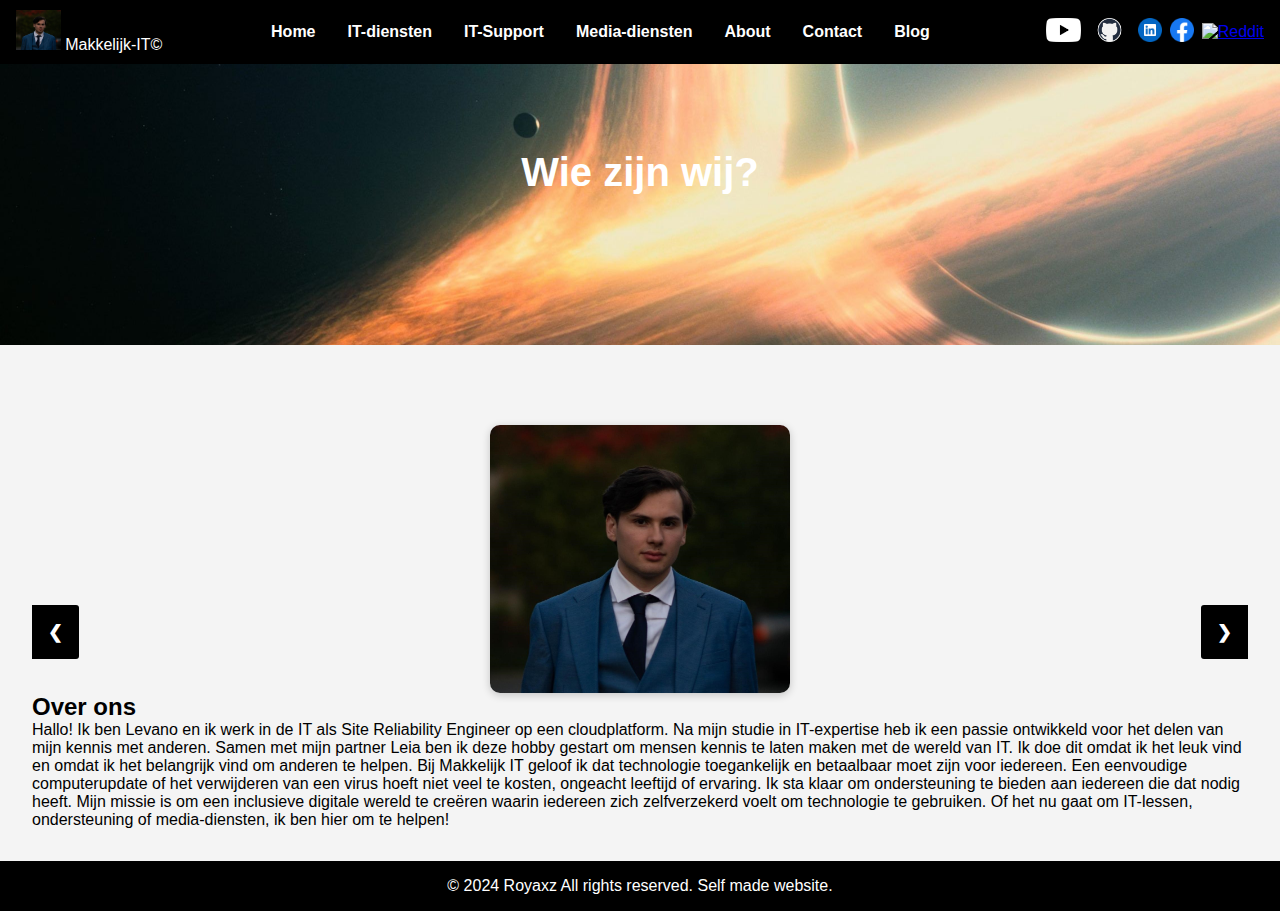
==== about.html @ e86da65b "Je commit boodschap hier" ====
<!DOCTYPE html>
<html lang="en">
<head>
    <meta charset="UTF-8">
    <meta name="viewport" content="width=device-width, initial-scale=1.0">
    <title>About Me - Makkelijk IT</title>
    <link rel="stylesheet" href="st.css">
    <style>
        /* Slideshow styles */
        .slideshow-container {
            position: relative;
            max-width: 100%;
            margin: auto;
        }

        .mySlides {
            display: none;
        }

        .portrait-photo {
            width: 100%;
            max-width: 300px; /* Adjust as needed */
        }

        .active {
            display: block;
        }

        /* Navigation buttons */
        .prev, .next {
            cursor: pointer;
            position: absolute;
            top: 50%;
            width: auto;
            padding: 16px;
            margin-top: -22px;
            color: white;
            font-weight: bold;
            font-size: 18px;
            transition: 0.6s ease;
            border-radius: 0 3px 3px 0;
            user-select: none;
        }

        .next {
            right: 0;
            border-radius: 3px 0 0 3px;
        }

        .prev:hover, .next:hover {
            background-color: rgba(0, 0, 0, 0.8);
        }
    </style>
</head>
<body>
    <header>
        <div class="logo">
            <img src="images/me.jpg" alt="Logo">
            <a>Makkelijk-IT©</a>
        </div>
        <div class="menu-toggle">
            <span></span>
            <span></span>
            <span></span>
        </div>
        <nav>
            <ul>
                <li><a href="index.html">Home</a></li>
                <li><a href="html.html">IT-diensten</a></li>
                <li><a href="html.html">IT-Support</a></li>
                <li><a href="html.html">Media-diensten</a></li>
                <li><a href="about.html">About</a></li>
                <li><a href="html.html">Contact</a></li>
                <li><a href="html.html">Blog</a></li>
            </ul>
        </nav>
        <div class="social-icons">
            <a href="https://www.youtube.com/@sudosumaster" target="_blank">
                <img src="icons/ytt.png" alt="YouTube">
            </a>
            <a href="https://www.github.com" target="_blank">
                <img src="icons/gitt.png" alt="GitHub">
            </a>
            <a href="https://www.linkedin.com/in/levanomoermond-999b70215/" target="_blank">
                <img src="icons/link.png" alt="LinkedIn">
            </a>
            <a href="https://www.linkedin.com/in/levanomoermond-999b70215/" target="_blank">
                <img src="icons/fcb.png" alt="Facebook">
            </a>
            <a href="https://www.linkedin.com/in/levanomoermond-999b70215/" target="_blank">
                <img src="icons/r.png" alt="Reddit">
            </a>
        </div>
    </header>

    <!-- Banner section -->
    <div class="banner">
        <h1>Wie zijn wij?</h1>
    </div>

    <main>
        <div class="slideshow-container">
            <!-- Slide 1 -->
            <div class="mySlides active">
                <img src="images/me.jpg" alt="Portret" class="portrait-photo">
                <h2>Over ons</h2>
                <p>
                    Hallo! Ik ben Levano en ik werk in de IT als Site Reliability Engineer op een cloudplatform. Na mijn studie in IT-expertise heb ik een passie ontwikkeld voor het delen van mijn kennis met anderen. Samen met mijn partner Leia ben ik deze hobby gestart om mensen kennis te laten maken met de wereld van IT. Ik doe dit omdat ik het leuk vind en omdat ik het belangrijk vind om anderen te helpen.

                    Bij Makkelijk IT geloof ik dat technologie toegankelijk en betaalbaar moet zijn voor iedereen. Een eenvoudige computerupdate of het verwijderen van een virus hoeft niet veel te kosten, ongeacht leeftijd of ervaring. Ik sta klaar om ondersteuning te bieden aan iedereen die dat nodig heeft.
                    Mijn missie is om een inclusieve digitale wereld te creëren waarin iedereen zich zelfverzekerd voelt om technologie te gebruiken.
                    Of het nu gaat om IT-lessen, ondersteuning of media-diensten, ik ben hier om te helpen!
                </p>
            </div>

            <!-- Slide 2 -->
            <div class="mySlides">
                <img src="images/cat1.jpg" alt="Portret" class="portrait-photo">
                <h2>Hallo</h2>
                <p>
                    Hallo! Ik ben Leia en ik ben student aan de Hanzehogeschool, waar ik media vormgeving studeer op hbo-niveau. Ik ben erg creatief en heb een sterke affiniteit met computers. Ik help graag mijn oma en vrienden met digitale problemen en vraagstukken. Daarnaast vind ik het leuk om foto’s te maken en video's te editen.

                    Ook kan ik audio- en videomedia omzetten naar digitale formaten en mooie fotoboeken of videoboeken maken. Samen met mijn partner heb ik dit bedrijf als hobby gestart om mijn kennis uit te breiden en mensen te helpen.
                </p>
            </div>

            <!-- Navigation buttons -->
            <a class="prev" onclick="changeSlide(-1)">&#10094;</a>
            <a class="next" onclick="changeSlide(1)">&#10095;</a>
        </div>
    </main>

    <footer>
        <p>&copy; 2024 Royaxz All rights reserved. Self made website.</p>
    </footer>

    <script>
        let slideIndex = 0;
        showSlides();

        function showSlides() {
            const slides = document.getElementsByClassName("mySlides");
            for (let i = 0; i < slides.length; i++) {
                slides[i].style.display = "none";  
            }
            slideIndex++;
            if (slideIndex > slides.length) {slideIndex = 1}    
            slides[slideIndex - 1].style.display = "block";  
        }

        function changeSlide(n) {
            slideIndex += n;
            const slides = document.getElementsByClassName("mySlides");
            if (slideIndex > slides.length) {slideIndex = 1}
            if (slideIndex < 1) {slideIndex = slides.length}
            for (let i = 0; i < slides.length; i++) {
                slides[i].style.display = "none";  
            }
            slides[slideIndex - 1].style.display = "block";  
        }
    </script>
</body>
</html>
---- st.css ----
* {
    margin: 0;
    padding: 0;
    box-sizing: border-box;
    font-family: Arial, sans-serif;
}

body {
    display: flex;
    flex-direction: column;
    min-height: 100vh;
}

header {
    background-color: #000000;
    color: #fff;
    padding: 1rem;
    display: flex;
    justify-content: space-between;
    align-items: center;
    width: 100%;
    position: fixed;
    top: 0;
    left: 0;
    z-index: 1000;
    height: 64px; /* Adjust based on your header's padding for consistency */
}

header .logo img {
    height: 40px;
}

header nav ul {
    list-style: none;
    display: flex;
    justify-content: center;
    flex-grow: 1;
}

header nav ul li {
    margin: 0 1rem;
}

header nav ul li a {
    color: #fff;
    text-decoration: none;
    font-weight: bold;
    position: relative;
    transition: color 0.3s;
}

header nav ul li a::after {
    content: '';
    position: absolute;
    width: 100%;
    height: 2px;
    bottom: -2px;
    left: 0;
    background-color: transparent;
    transition: background-color 0.3s, width 0.3s;
}

header nav ul li a:hover {
    color: #b9f5be;
}

header nav ul li a:hover::after {
    background-color: #c9ffcd;
    width: 100%;
}

header .social-icons {
    display: flex;
    align-items: center;
}

header .social-icons a img {
    height: 24px;
    margin-left: 0.5rem;
}

header .menu-toggle {
    display: none;
    flex-direction: column;
    cursor: pointer;
}

header .menu-toggle span {
    background-color: #fff;
    height: 3px;
    width: 25px;
    margin: 4px 0;
    transition: all 0.3s;
}

header nav.active {
    display: flex; /* Display the nav when the active class is added */
}

header nav {
    display: flex; /* Hide the nav initially */
}

main {
    flex: 1;
    padding: 5rem 2rem 2rem 2rem; /* Adjust padding to account for fixed header */
    background-color: #f4f4f4;
}

footer {
    background-color: #000000;
    color: #fff;
    text-align: center;
    padding: 1rem 0;
}

/* Responsive styles */
@media (max-width: 768px) {
    header {
        padding: 0.5rem;
    }

    header .logo {
        flex: 1;
    }

    header nav {
        display: none;
        flex-direction: column;
        align-items: flex-end;
        width: 100%;
    }

    header nav ul {
        flex-direction: column;
        align-items: flex-end;
        width: auto;
        background-color: #333;
        position: absolute;
        top: 60px;
        right: 20px;
        padding: 1rem;
        box-shadow: 0 4px 8px rgba(0,0,0,0.1);
        border-radius: 4px;
    }

    header nav ul li {
        margin: 1rem 0;
    }

    header .social-icons {
        flex: 1;
        justify-content: flex-end;
    }

    header .menu-toggle {
        display: flex;
    }
}

@media (max-width: 480px) {
    header .logo img {
        height: 30px;
    }

    header nav ul li {
        margin: 0.5rem 0;
    }

    header .social-icons a img {
        height: 20px;
        margin-left: 0.5rem;
    }
}

/* Beginning of banner */
/* Banner Styles */
/* Update de main-banner stijl om de content goed te positioneren */
.main-banner {
    position: relative;
    height: 70vh; /* Keep this as is */
    margin-top: 64px; /* Add this to push the banner down below the header */
    display: flex;
    align-items: center;
    justify-content: center;
    text-align: center;
    color: white;
    overflow: hidden;
}

/* Banner content positionering */
.banner-content {
    position: absolute; /* Absoluut positioneren zodat het over de afbeeldingen komt */
    bottom: 20px; /* Margin aan de onderkant */
    left: 50%;
    transform: translateX(-50%); /* Horizontaal centreren */
    max-width: 600px; /* Maximale breedte voor tekstinhoud */
    z-index: 10; /* Zorg dat de inhoud boven de afbeeldingen ligt */
}

.banner-content h1 {
    font-size: 4em;
    margin: 0;
    font-weight: 700;
}

.banner-content p {
    font-size: 1.5em;
    margin: 40px 0;
    font-weight: 300;
}

.banner-content .btn {
    background-color: #000000;
    color: white;
    padding: 15px 30px;
    text-decoration: none;
    border-radius: 50px;
    font-size: 1em;
    transition: background-color 0.3s;
    display: inline-block;
}

/* De hover effect voor de knop */
.banner-content .btn:hover {
    background-color: #005bb5;
}

.banner-slides {
    position: relative;
    width: 100%;
    height: 100%;
    animation: slide 15s infinite; /* Slide animation */
}

.banner-slide {
    position: absolute;
    top: 0;
    left: 0;
    width: 100%;
    height: 100%;
    opacity: 0; /* Hide all slides initially */
    transition: opacity 1s ease-in-out; /* Smooth transition for opacity */
}

/* Show the first slide */
.banner-slide:nth-child(1) {
    opacity: 1;
    animation: fade 15s infinite; /* Fade in for the first slide */
}

.banner-slide:nth-child(2) {
    opacity: 0;
    animation: fade 15s infinite 5s; /* Fade in for the second slide after 5s */
}

.banner-slide:nth-child(3) {
    opacity: 0;
    animation: fade 15s infinite 10s; /* Fade in for the third slide after 10s */
}

/* Animation keyframes for sliding effect */
@keyframes fade {
    0% {
        opacity: 0;
    }
    10% {
        opacity: 1; /* Fully visible */
    }
    30% {
        opacity: 1; /* Remain visible */
    }
    40% {
        opacity: 0; /* Fade out */
    }
}

.banner-slide img {
    width: 100%;
    height: 100%;
    object-fit: cover; /* Ensure the image covers the container */
}


.main-banner .banner-content {
    max-width: 600px;
}

.main-banner h1 {
    font-size: 4em;
    margin: 0;
    font-weight: 700;
}

.main-banner p {
    font-size: 1.5em;
    margin: 40px 0;
    font-weight: 300;
}

.main-banner .btn {
    background-color: #000000;
    color: white;
    padding: 15px 30px;
    text-decoration: none;
    border-radius: 50px;
    font-size: 1em;
    transition: background-color 0.3s;
    display: inline-block;
}

.main-banner .btn:hover {
    background-color: #005bb5;
}

/* Ending of banner */
.btn {
    padding: 15px 40px;
    border: none;
    outline: none;
    color: #FFF;
    cursor: pointer;
    position: relative;
    z-index: 0;
    border-radius: 12px;
    text-decoration: none;
}

.btn::after {
    content: "";
    z-index: -1;
    position: absolute;
    width: 100%;
    height: 100%;
    background-color: #333;
    left: 0;
    top: 0;
    border-radius: 10px;
}

/* glow */
.btn::before {
    content: "";
    background: linear-gradient(
        45deg,
        #FF0000, #FF7300, #FFFB00, #48FF00,
        #00FFD5, #002BFF, #FF00C8, #FF0000
    );
    position: absolute;
    top: -2px;
    left: -2px;
    background-size: 600%;
    z-index: -1;
    width: calc(100% + 4px);
    height:  calc(100% + 4px);
    filter: blur(8px);
    animation: glowing 20s linear infinite;
    transition: opacity .3s ease-in-out;
    border-radius: 10px;
    opacity: 0;
}

@keyframes glowing {
    0% {background-position: 0 0;}
    50% {background-position: 400% 0;}
    100% {background-position: 0 0;}
}

/* hover */
.btn:hover::before {
    opacity: 1;
}

.btn:active:after {
    background: transparent;
}

.btn:active {
    color: #000;
    font-weight: bold;
}

/* Update product section */
.product-section {
    display: flex; /* Gebruik flexbox */
    flex-wrap: wrap; /* Zorg ervoor dat producten kunnen doorlopen naar een nieuwe regel */
    justify-content: center; /* Centreer de producten horizontaal */
    gap: 20px; /* Ruimte tussen de producten */
    padding: 20px; /* Optionele padding rondom de grid */
}

/* Update individuele productstijl */
.product {
    position: relative;
    overflow: hidden;
    border-radius: 5px;
    transition: transform 0.3s ease;
    width: 100%; /* Set a larger width for the product containers */
    max-width: 500px; /* Vergroot de maximale breedte van de productcontainers */
    text-align: center;
}

/* Style the images */
.product img {
    width: 100%;
    height: 500px; /* Stel een vaste hoogte in voor de afbeeldingen */
    object-fit: cover;
    transition: transform 0.5s ease;
}

/* Overlay content (text and button) on top of the image */
.product-content {
    position: absolute;
    top: 0;
    left: 0;
    width: 100%;
    height: 100%;
    display: flex;
    flex-direction: column;
    justify-content: center;
    align-items: center;
    background-color: rgba(0, 0, 0, 0.5);
    color: white;
    opacity: 1;
    transition: transform 0.3s ease;
}

/* Style the text inside the overlay */
.product-content h2 {
    margin-bottom: 10px;
    font-size: 2rem; /* Vergroot de fontgrootte van de titel */
    font-weight: bold;
}

/* Style the button inside the overlay */
.product-content .btn {
    background-color: #fff;
    color: #ffffff; /* Change button text color to contrast */
    padding: 15px 30px; /* Vergroot de padding van de knop */
    text-decoration: none;
    border-radius: 50px;
    font-size: 1.2rem; /* Vergroot de fontgrootte van de knop */
    transition: background-color 0.3s ease;
}

.product-content .btn:hover {
    background-color: #005bb5;
    color: #fff;
}
/* Rainbow Animation */


/* Hover effect for banner h1 */
.main-banner:hover .banner-content h1 {
    animation: rainbow 3.5s linear infinite; /* Apply rainbow animation on hover of the banner */
}
/* Hover effect to grow the entire product */
/* Rainbow Animation */
@keyframes rainbow {
    0% { color: #FF0000; }
    14% { color: #FF7F00; }
    28% { color: #FFFF00; }
    42% { color: #00FF00; }
    57% { color: #00FFFF; }
    71% { color: #0000FF; }
    85% { color: #4B0082; }
    100% { color: #FF0000; }
}

/* Hover effect for product */
.product:hover .product-content h2 {
    animation: rainbow 3.5s linear infinite; /* Apply rainbow animation */
}

/* Hover effect for the product */
.product:hover {
    transform: scale(1.05); /* Scale up the product slightly */
    z-index: 1; /* Bring the hovered product on top */
    transition: transform 0.3s ease; /* Smooth transition */
}


/* For smaller screens */
@media (max-width: 768px) {
/* Hover effect for banner h1 */
.main-banner .banner-content h1:hover {
    animation: rainbow 3.5s linear infinite; /* Apply rainbow animation */
}

}

@media (max-width: 480px) {
/* Hover effect for banner h1 */
.main-banner .banner-content h1:hover {
    animation: rainbow 3.5s linear infinite; /* Apply rainbow animation */
}

}

/* For smaller screens */
@media (max-width: 768px) {
    .product-section {
        grid-template-columns: repeat(2, 1fr); /* Show 2 products per row */
    }
}

@media (max-width: 480px) {
    .product-section {
        grid-template-columns: 1fr; /* Show 1 product per row */
    }
}



/*#####################################################*/
/* Banner Styles */
.banner {
    background-image: url('images/stl.jpg'); /* Vervang met je eigen afbeeldingspad */
    background-size: cover; /* Zorgt ervoor dat de afbeelding de hele banner bedekt */
    background-position: center; /* Centreert de afbeelding */
    text-align: center; /* Centreert de tekst in de banner */
    color: white; /* Maak de tekst wit voor beter contrast */
    padding: 150px 20px; /* Verhoog de padding voor meer hoogte (150px boven en onder) */
    position: relative; /* Positie instellen voor absolute elementen als dat nodig is */
}

/* Style for the banner heading */
.banner h1 {
    font-size: 2.5em; /* Font size for the heading */
    margin: 0; /* Remove margin */
}

/* Style for the banner paragraph */
.banner p {
    font-size: 1.2em; /* Font size for the paragraph */
}

.about-section {
    display: flex;
    margin-top: 64px; /* Dit zorgt ervoor dat de sectie onder de header staat */
    padding: 20px;
}

.about-left {
    flex: 1; /* Neem 50% van de breedte in */
    padding-right: 20px; /* Ruimte tussen de twee secties */
}

.about-right {
    flex: 1; /* Neem ook 50% van de breedte in */
    position: relative; /* Nodig voor slideshow */
}

.about-title {
    text-align: center; /* Centreert de titel */
    margin: 20px 0; /* Voeg wat ruimte boven en onder de titel toe */
}

.portrait-photo {
    width: 80%; /* Set a smaller width */
    max-width: 300px; /* Max width to avoid large images */
    margin: 0 auto; /* Center the image horizontally */
    display: block; /* Display block to use margin auto */
    border-radius: 10px; /* Optional styling */
    box-shadow: 0 2px 8px rgba(0, 0, 0, 0.2); /* Optional shadow */
}
.slideshow-container {
    position: relative;
    max-width: 100%; /* Zorg dat de slideshow niet te breed is */
    margin: auto;
}

.mySlides {
    display: none; /* Verberg alle slides standaard */
}

/* Navigation buttons */
.prev, .next {
    cursor: pointer;
    position: absolute;
    top: 50%;
    width: auto;
    padding: 16px;
    margin-top: -22px;
    color: white; /* Tekstkleur wit voor contrast */
    background-color: black; /* Achtergrondkleur zwart */
    font-weight: bold;
    font-size: 18px;
    transition: 0.6s ease;
    border-radius: 3px; /* Ronde hoeken */
    user-select: none; /* Voorkomt dat de tekst geselecteerd kan worden */
}

.next {
    right: 0;
}

.prev:hover, .next:hover {
    background-color: black; /* Blijf zwart bij hover */
    color: white; /* Tekstkleur blijft wit bij hover */
}
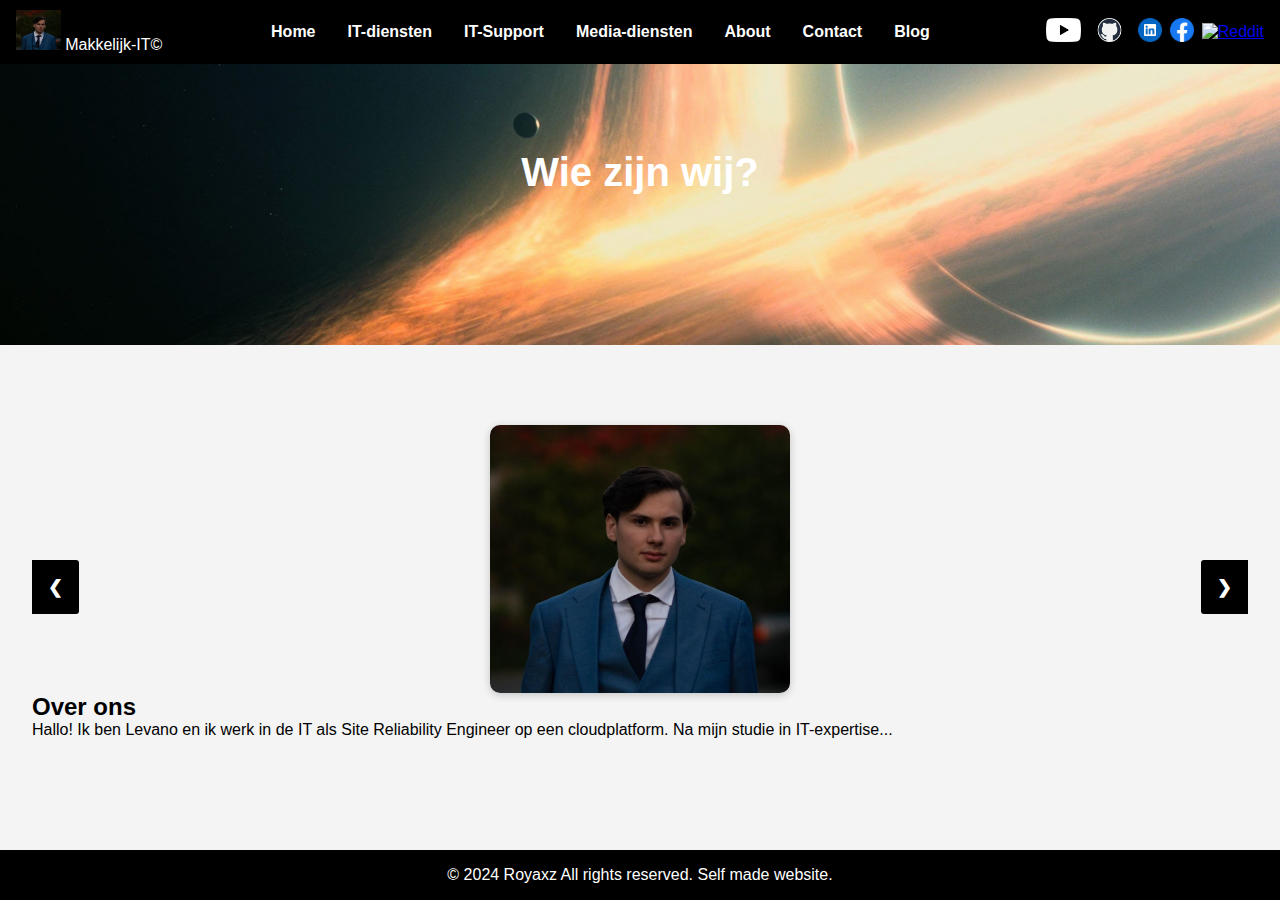
==== commit 6676e5db: "Je commit boodschap hier" ====
--- a/about.html
+++ b/about.html
@@ -102,31 +102,36 @@
         <div class="slideshow-container">
             <!-- Slide 1 -->
             <div class="mySlides active">
-                <img src="images/me.jpg" alt="Portret" class="portrait-photo">
+                <div class="slide-content">
+                    <img src="images/me.jpg" alt="Portret" class="portrait-photo">
+                    <!-- Navigation buttons -->
+                    <div class="slide-buttons">
+                        <a class="prev" onclick="changeSlide(-1)">&#10094;</a>
+                        <a class="next" onclick="changeSlide(1)">&#10095;</a>
+                    </div>
+                </div>
                 <h2>Over ons</h2>
                 <p>
-                    Hallo! Ik ben Levano en ik werk in de IT als Site Reliability Engineer op een cloudplatform. Na mijn studie in IT-expertise heb ik een passie ontwikkeld voor het delen van mijn kennis met anderen. Samen met mijn partner Leia ben ik deze hobby gestart om mensen kennis te laten maken met de wereld van IT. Ik doe dit omdat ik het leuk vind en omdat ik het belangrijk vind om anderen te helpen.
-
-                    Bij Makkelijk IT geloof ik dat technologie toegankelijk en betaalbaar moet zijn voor iedereen. Een eenvoudige computerupdate of het verwijderen van een virus hoeft niet veel te kosten, ongeacht leeftijd of ervaring. Ik sta klaar om ondersteuning te bieden aan iedereen die dat nodig heeft.
-                    Mijn missie is om een inclusieve digitale wereld te creëren waarin iedereen zich zelfverzekerd voelt om technologie te gebruiken.
-                    Of het nu gaat om IT-lessen, ondersteuning of media-diensten, ik ben hier om te helpen!
+                    Hallo! Ik ben Levano en ik werk in de IT als Site Reliability Engineer op een cloudplatform. Na mijn studie in IT-expertise...
                 </p>
             </div>
-
+        
             <!-- Slide 2 -->
             <div class="mySlides">
-                <img src="images/cat1.jpg" alt="Portret" class="portrait-photo">
+                <div class="slide-content">
+                    <img src="images/cat1.jpg" alt="Portret" class="portrait-photo">
+                    <!-- Navigation buttons -->
+                    <div class="slide-buttons">
+                        <a class="prev" onclick="changeSlide(-1)">&#10094;</a>
+                        <a class="next" onclick="changeSlide(1)">&#10095;</a>
+                    </div>
+                </div>
                 <h2>Hallo</h2>
                 <p>
-                    Hallo! Ik ben Leia en ik ben student aan de Hanzehogeschool, waar ik media vormgeving studeer op hbo-niveau. Ik ben erg creatief en heb een sterke affiniteit met computers. Ik help graag mijn oma en vrienden met digitale problemen en vraagstukken. Daarnaast vind ik het leuk om foto’s te maken en video's te editen.
-
-                    Ook kan ik audio- en videomedia omzetten naar digitale formaten en mooie fotoboeken of videoboeken maken. Samen met mijn partner heb ik dit bedrijf als hobby gestart om mijn kennis uit te breiden en mensen te helpen.
+                    Hallo! Ik ben Leia en ik ben student aan de Hanzehogeschool...
                 </p>
             </div>
-
-            <!-- Navigation buttons -->
-            <a class="prev" onclick="changeSlide(-1)">&#10094;</a>
-            <a class="next" onclick="changeSlide(1)">&#10095;</a>
+        </div>
         </div>
     </main>
 
